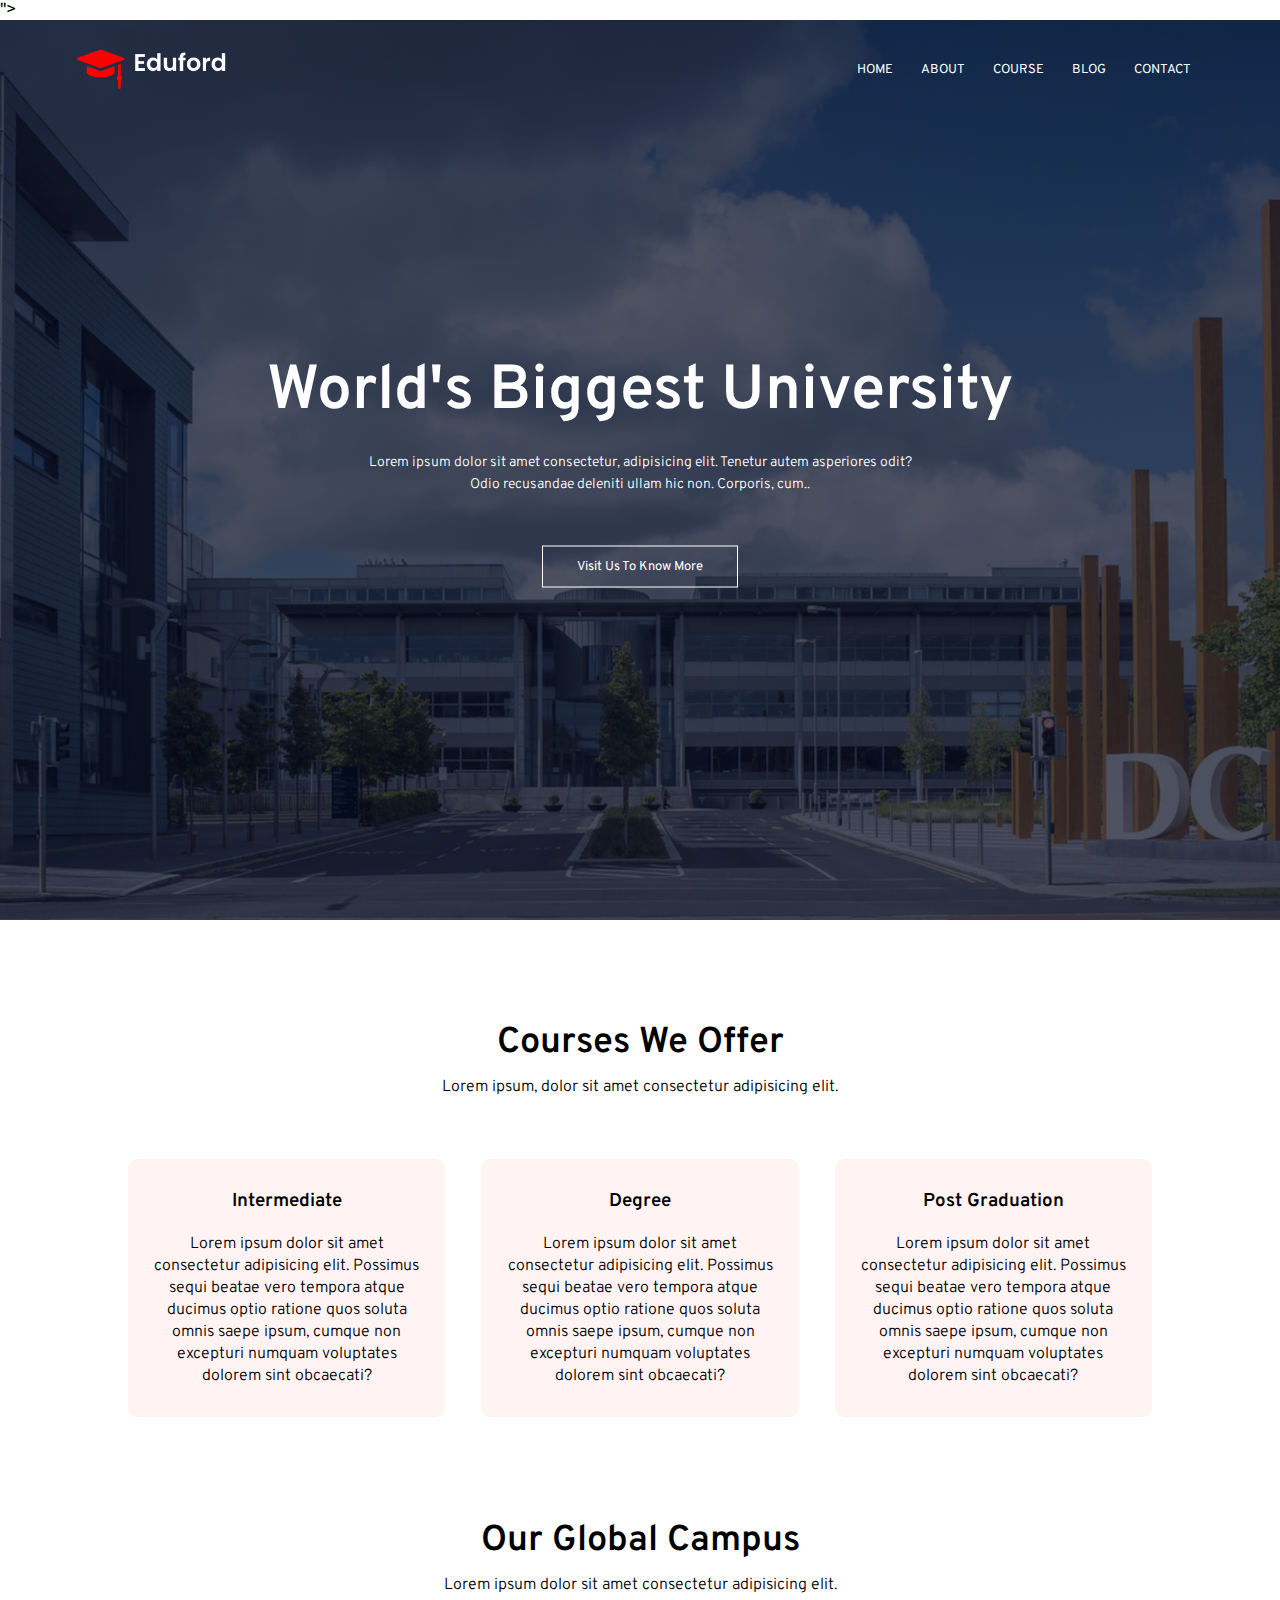
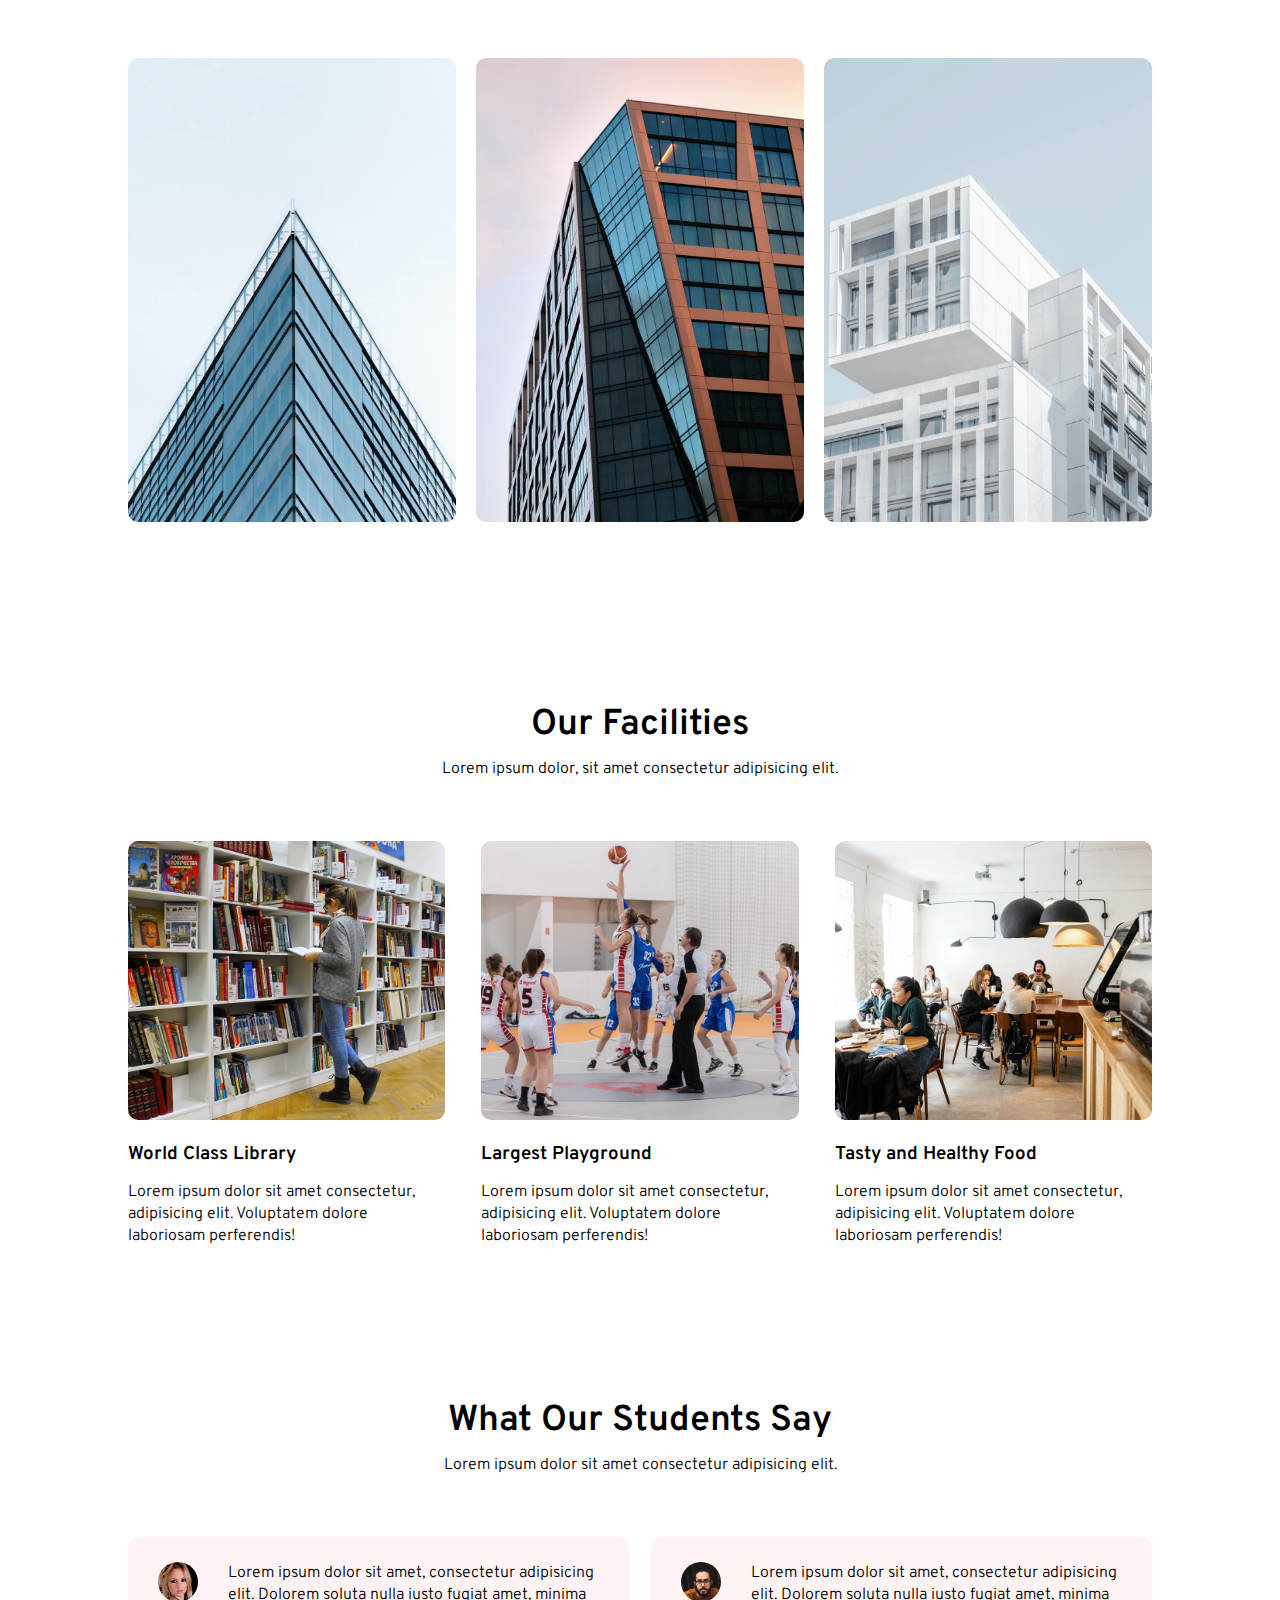
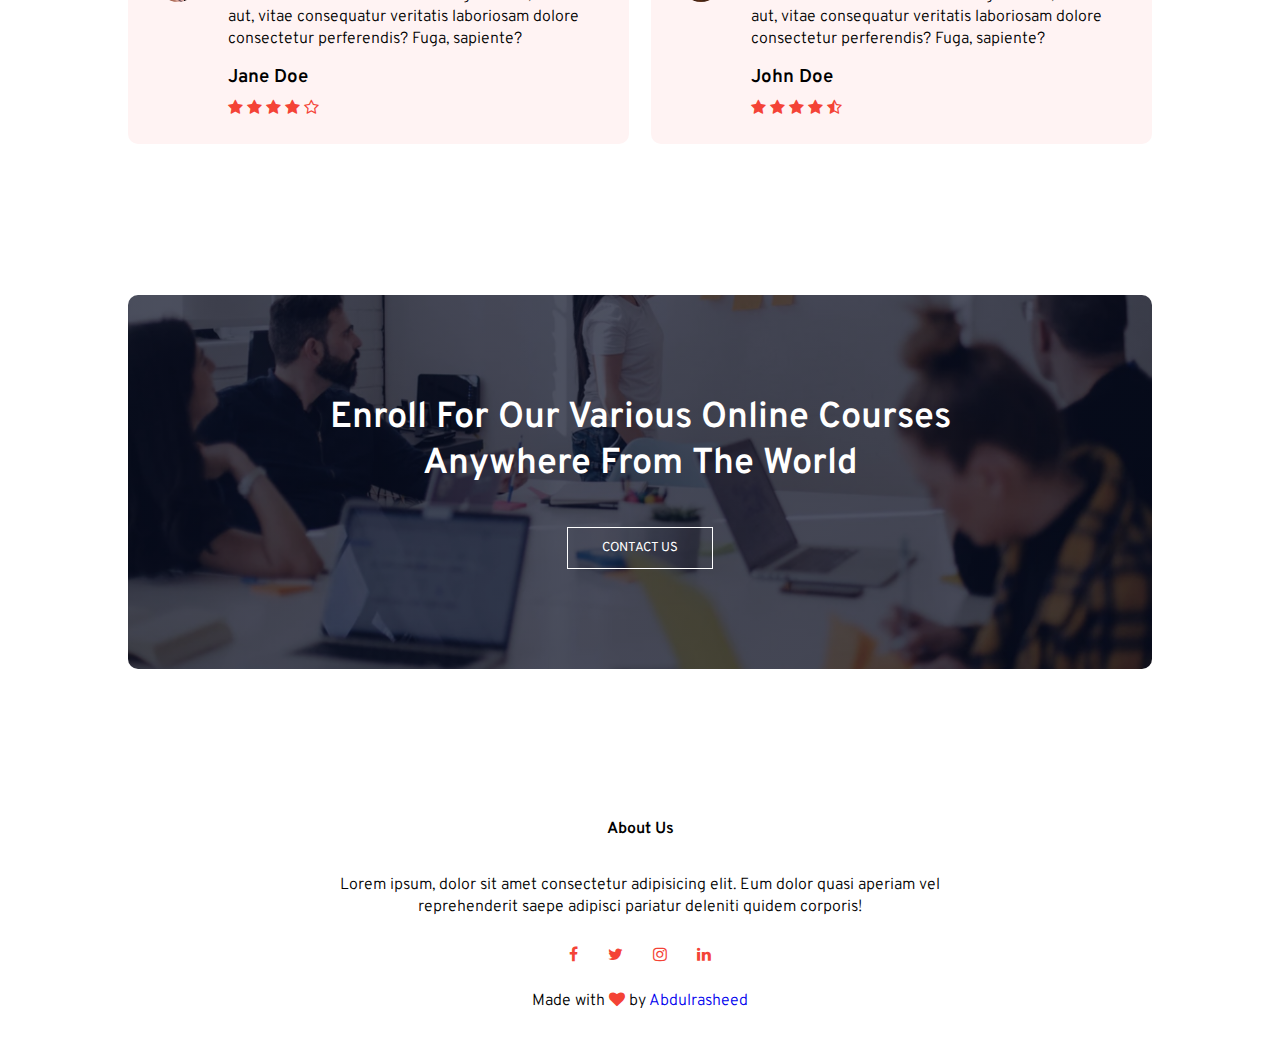
==== index.html @ 33a4ab4e "First Commit" ====
<!DOCTYPE html>
<html lang="en">
<head>
    <meta charset="UTF-8">
    <meta http-equiv="X-UA-Compatible" content="IE=edge">
    <meta name="viewport" content="width=device-width, initial-scale=1.0">
    <title>World's Best University</title>
    <link rel="stylesheet" href="./style.css">
    <link rel="preconnect" href="https://fonts.googleapis.com">
    <link rel="preconnect" href="https://fonts.gstatic.com" crossorigin>
    <link href="https://fonts.googleapis.com/css2?family=Istok+Web:wght@400;700&family=Overpass:ital,wght@0,100;0,200;0,300;0,400;0,700;1,200&display=swap" rel="stylesheet">

<link rel="stylesheet" href="https://cdnjs.cloudflare.com/ajax/libs/font-awesome/4.7.0/css/font-awesome.min.css">">
</head>
<body>
    <section class="header">
        <nav>
            <a href="index.html"><img src="./eduford_img/logo.png" alt=""></a>
            <div class="nav-links" id="navLinks">
                <i class="fa fa-times" onclick="hideMenu()"></i>
                <ul>
        
                    <li><a href="">HOME</a></li>
                    <li><a href="./about.html">ABOUT</a></li>
                    <li><a href="./course.html">COURSE</a></li>
                    <li><a href="./blog.html">BLOG</a></li>
                    <li><a href="./contact.html">CONTACT</a></li>
                </ul>
            </div>
            <i class="fa fa-bars" onclick="showMenu()"></i>
        </nav>


    <div class="text-box">
        <h1>World's Biggest University</h1>
        <p>Lorem ipsum dolor sit amet consectetur, adipisicing elit. Tenetur autem asperiores odit? <br> Odio recusandae deleniti ullam hic non. Corporis, cum..</p>
        <a href="" class="hero-btn">Visit Us To Know More</a>
    </div>
    </section>

<section class="course">
    <h1>Courses We Offer</h1>
    <p>Lorem ipsum, dolor sit amet consectetur adipisicing elit.</p>
    <div class="row">
<div class="course-col">
    <h3>Intermediate</h3>
    <p>Lorem ipsum dolor sit amet consectetur adipisicing elit. Possimus sequi beatae vero tempora atque ducimus optio ratione quos soluta omnis saepe ipsum, cumque non excepturi numquam voluptates dolorem sint obcaecati?</p>
</div>
<div class="course-col">
    <h3>Degree</h3>
    <p>Lorem ipsum dolor sit amet consectetur adipisicing elit. Possimus sequi beatae vero tempora atque ducimus optio ratione quos soluta omnis saepe ipsum, cumque non excepturi numquam voluptates dolorem sint obcaecati?</p>
</div>
<div class="course-col">
    <h3>Post Graduation</h3>
    <p>Lorem ipsum dolor sit amet consectetur adipisicing elit. Possimus sequi beatae vero tempora atque ducimus optio ratione quos soluta omnis saepe ipsum, cumque non excepturi numquam voluptates dolorem sint obcaecati?</p>
</div>


    </div>
</section>
<section class="campus">
    <h1>Our Global Campus</h1>
    <p>Lorem ipsum dolor sit amet consectetur adipisicing elit.</p>

    <div class="row">
        <div class="campus-col">
            <img src="./eduford_img/london.png" alt="">
            <div class="layer">
                <h3>LONDON</h3>
            </div>
        </div>
        <div class="campus-col">
            <img src="./eduford_img/newyork.png" alt="">
            <div class="layer">
                <h3>NEY YORK</h3>
            </div>
        </div>
        <div class="campus-col">
            <img src="./eduford_img/washington.png" alt="">
            <div class="layer">
                <h3>WASHINGTON</h3>
            </div>
        </div>
    </div>
</section>

<section class="facilities">
    <h1>Our Facilities</h1>
    <p>Lorem ipsum dolor, sit amet consectetur adipisicing elit.</p>
<div class="row">
    <div class="facilities-col">
        <img src="./eduford_img/library.png" alt="">
        <h3>World Class Library</h3>
        <p>Lorem ipsum dolor sit amet consectetur, adipisicing elit. Voluptatem dolore laboriosam perferendis!</p>
    </div>
    <div class="facilities-col">
        <img src="./eduford_img/basketball.png" alt="">
        <h3>Largest Playground</h3>
        <p>Lorem ipsum dolor sit amet consectetur, adipisicing elit. Voluptatem dolore laboriosam perferendis!</p>
    </div>
    <div class="facilities-col">
        <img src="./eduford_img/cafeteria.png" alt="">
        <h3>Tasty and Healthy Food</h3>
        <p>Lorem ipsum dolor sit amet consectetur, adipisicing elit. Voluptatem dolore laboriosam perferendis!</p>
    </div>
</div>

</section>


<section class="testimonials">
    <h1>What Our Students Say</h1>
    <p>Lorem ipsum dolor sit amet consectetur adipisicing elit.</p>
    <div class="row">
        <div class="testimonial-col">
            <img src="./eduford_img/user1.jpg" alt="">
            <div>
                <p>Lorem ipsum dolor sit amet, consectetur adipisicing elit. Dolorem soluta nulla iusto fugiat amet, minima aut, vitae consequatur veritatis laboriosam dolore consectetur perferendis? Fuga, sapiente?</p>
                <h3>Jane Doe</h3>
                <i class="fa fa-star"></i>
                <i class="fa fa-star"></i>
                <i class="fa fa-star"></i>
                <i class="fa fa-star"></i>
                <i class="fa fa-star-o"></i>
            </div>   
        </div>

        <div class="testimonial-col">
            <img src="./eduford_img/user2.jpg" alt="">
            <div>
                <p>Lorem ipsum dolor sit amet, consectetur adipisicing elit. Dolorem soluta nulla iusto fugiat amet, minima aut, vitae consequatur veritatis laboriosam dolore consectetur perferendis? Fuga, sapiente?</p>
                <h3>John Doe</h3>
                <i class="fa fa-star"></i>
                <i class="fa fa-star"></i>
                <i class="fa fa-star"></i>
                <i class="fa fa-star"></i>
                <i class="fa fa-star-half-o"></i>
            </div>  
        </div>
       
</section>

<section class="cta">
    <h1>Enroll For Our Various Online Courses <br> Anywhere From The World</h1>
    <a href="" class="hero-btn">CONTACT US</a>
</section>
 <section class="footer">
<h4>About Us</h4>
<p>Lorem ipsum, dolor sit amet consectetur adipisicing elit. Eum dolor quasi aperiam vel <br> reprehenderit saepe  adipisci pariatur deleniti quidem corporis!</p>
<div class="icons">
    <i class="fa fa-facebook"></i>
    <i class="fa fa-twitter"></i>
    <i class="fa fa-instagram"></i>
    <i class="fa fa-linkedin"></i>
</div>
<p>Made with <i class="fa fa-heart"></i> by <a href="https://abdulrasheedhngi8.netlify.app/" class="my-portfolio" target="_blank">Abdulrasheed</a></p>
 </section>

    <script>

        let navLinks = document.getElementById("navLinks")

        function showMenu(){
            navLinks.style.right = "0"
        }

        function hideMenu(){
            navLinks.style.right = "-200px"
        }
    </script>
</body>
</html>
---- style.css ----
* {
  margin: 0;
  padding: 0;
  font-family: "Istok Web", sans-serif;
  font-family: "Overpass", sans-serif;
  max-width: 100%;
}

.header {
  min-height: 100vh;
  width: 100%;
  background-image: linear-gradient(rgba(4, 9, 30, 0.7), rgba(4, 9, 30, 0.7)),
    url(./eduford_img/banner.png);
  background-position: center;
  background-size: cover;
  position: relative;
}
nav {
  display: flex;
  padding: 2% 6%;
  justify-content: space-between;
  align-items: center;
}
nav img {
  width: 150px;
}
.nav-links {
  flex: 1;
  text-align: right;
}
.nav-links ul li {
  list-style: none;
  display: inline-block;
  padding: 8px 12px;
  position: relative;
}
.nav-links ul li a {
  color: #fff;
  text-decoration: none;
  font-size: 13px;
}
.nav-links ul li::after {
  content: "";
  width: 0%;
  height: 2px;
  background: #f44336;
  display: block;
  margin: auto;
  transition: 0.5s;
}
.nav-links ul li:hover::after {
  width: 100%;
}
.text-box {
  width: 90%;
  color: #fff;
  position: absolute;
  top: 50%;
  left: 50%;
  transform: translate(-50%, -50%);
  text-align: center;
}
.text-box h1 {
  font-size: 62px;
}
.text-box p {
  margin: 10px 0 40px;
  font-size: 14px;
  color: #fff;
}
.hero-btn {
  display: inline-block;
  text-decoration: none;
  color: #fff;
  border: 1px solid #fff;
  padding: 12px 34px;
  font-size: 13px;
  background: transparent;
  position: relative;
  cursor: pointer;
}
.hero-btn:hover {
  border: 1px solid #f44336;
  background: #f44336;
  transition: 1s;
}
nav .fa {
  display: none;
}
@media (max-width: 700px) {
  .text-box h1 {
    font-size: 20px;
  }
  .nav-links ul li {
    display: block;
  }
  .nav-links {
    position: fixed;
    background: #f44336;
    height: 100vh;
    width: 40%;
    top: 0;
    right: -200px;
    text-align: left;
    z-index: 2;
    transition: 1s;
  }
  nav .fa {
    display: block;
    color: #fff;
    margin: 10px;
    font-size: 22px;
    cursor: pointer;
  }
  .nav-links ul {
    padding: 30px;
  }
  .row {
    flex-direction: column;
  }
  .testimonial-col img {
    margin-left: 0px;
    margin-right: 15px;
  }
  .cta h1 {
    font-size: 24px;
  }
  .sub-header h1 {
    font-size: 24px;
  }
}

/*-----Course-----*/

.course {
  width: 80%;
  margin: auto;
  text-align: center;
  padding-top: 100px;
}
h1 {
  font-size: 36px;
  font-weight: 600;
}
p {
  font-size: #777;
  font-weight: 300;
  line-height: 22px;
  padding: 10px;
}
.row {
  margin-top: 5%;
  display: flex;
  justify-content: space-between;
}
.course-col {
  flex-basis: 31%;
  background: #fff3f3;
  border-radius: 10px;
  margin-bottom: 5%;
  padding: 20px 12px;
  box-sizing: border-box;
  transition: 00.5s;
}
h3 {
  text-align: center;
  font-weight: 600;
  margin: 10px 0;
}
.course-col:hover {
  box-shadow: 0 0 20px 0px rgba(0, 0, 0, 0.2);
}
/*-----Campus-----*/

.campus {
  width: 80%;
  margin: auto;
  text-align: center;
  padding: 50px;
}
.campus-col {
  flex-basis: 32%;
  border-radius: 10px;
  margin-bottom: 30px;
  position: relative;
  overflow: hidden;
}
.campus-col img {
  width: 100%;
  display: block;
}
.layer {
  background: transparent;
  height: 100%;
  width: 100%;
  position: absolute;
  top: 0;
  left: 0;
  transition: 00.5s;
}
.layer:hover {
  background: rgba(226, 0, 0, 0.7);
}
.layer h3 {
  width: 100%;
  font-weight: 500;
  color: #fff;
  font-size: 26px;
  bottom: 0;
  left: 50%;
  transform: translateX(-50%);
  position: absolute;
  opacity: 0;
  transition: 0.5s;
}
.layer:hover h3 {
  bottom: 49%;
  opacity: 1;
}
/*-----Facilities-----*/

.facilities {
  width: 80%;
  margin: auto;
  text-align: center;
  padding-top: 100px;
}
.facilities-col {
  flex-basis: 31%;
  border-radius: 10px;
  margin-bottom: 5%;
  text-align: left;
}
.facilities-col img {
  width: 100%;
  border-radius: 10px;
}
.facilities-col p {
  padding: 0%;
}
.facilities-col h3 {
  margin-top: 16px;
  margin-bottom: 15px;
  text-align: left;
}
/*-----Testimonials-----*/
.testimonials {
  width: 80%;
  margin: auto;
  padding-top: 100px;
  text-align: center;
}
.testimonial-col {
  flex-basis: 44%;
  border-radius: 10px;
  margin-bottom: 5%;
  text-align: left;
  background: #fff3f3;
  padding: 25px;
  cursor: pointer;
  display: flex;
}
.testimonial-col img {
  height: 40px;
  margin-left: 5px;
  margin-right: 30px;
  border-radius: 50%;
}
.testimonial-col p {
  padding: 0;
}
.testimonial-col h3 {
  margin-top: 15px;
  text-align: left;
}
.testimonial-col .fa {
  color: #f44336;
}
/*-----Call to Action-----*/
.cta {
  margin: 100px auto;
  width: 80%;
  background-image: linear-gradient(rgba(4, 9, 30, 0.7), rgba(4, 9, 30, 0.7)),
    url(./eduford_img/banner2.jpg);
  background-position: center;
  background-size: cover;
  border-radius: 10px;
  text-align: center;
  padding: 100px 0;
}
.cta h1 {
  color: #fff;
  margin-bottom: 40px;
  padding: 0;
}
/*-----Footer-----*/
.footer {
  width: 100%;
  text-align: center;
  padding: 30px 0;
}
.footer h4 {
  margin-bottom: 25px;
  margin-top: 20px;
  font-weight: 600;
}
.icons .fa {
  color: #f44336;
  margin: 0 13px;
  cursor: pointer;
  padding: 18px 0;
}
.fa-heart {
  color: #f44336;
}
.my-portfolio {
  text-decoration: none;
}

.sub-header {
  height: 50vh;
  width: 100%;
  background-image: linear-gradient(rgba(4, 9, 30, 0.7), rgba(4, 9, 30, 0.7)),
    url(./eduford_img/background.jpg);

  background-position: center;
  background-size: cover;
  text-align: center;
  color: #fff;
}

.sub-header h1 {
  margin-top: 50px;
}

.about-us {
  width: 80%;
  margin: auto;
  padding-top: 80px;
  padding-bottom: 50px;
}
.about-col {
  flex-basis: 48%;
  padding: 30px 2px;
}
.about-col img {
  width: 100%;
}
.about-col h1 {
  padding-top: 0;
}
.about-col p {
  padding: 15px 0 25px;
}
.red-btn {
  border: 1px solid #f44336;
  background: transparent;
  color: #f44336;
}
.red-btn:hover {
  color: #fff;
}
/*-----Blog-----*/

.blog-content {
  width: 80%;
  margin: auto;
  padding: 60px 0;
}
.blog-left {
  flex-basis: 65%;
}
.blog-left img {
  width: 100%;
}

.blog-left h2 {
  color: #222;
  font-weight: 600;
  margin: 30px 0;
}
.blog-left p {
  color: #999;
  padding: 0;
}
.blog-right {
  flex-basis: 32%;
}
.blog-right h3 {
  background: #f44336;
  color: #fff;
  padding: 7px 0;
  font-size: 16px;
  margin-bottom: 20px;
}
.blog-right div {
  display: flex;
  align-items: center;
  justify-content: space-between;
  color: #555;
  padding: 8px;
  box-sizing: border-box;
}
.comment-box {
  border: 1px solid #ccc;
  margin: 50px 0;
  padding: 10px 20px;
}
.comment-box h3 {
  text-align: left;
}
.comment-form input,
.comment-form textarea {
  width: 100%;
  padding: 10px;
  margin: 15px 0;
  box-sizing: border-box;
  border: none;
  outline: none;
  background: #f0f0f0;
}
.comment-form button {
  margin: 10px 0;
}
/*-----Contact Us-----*/

.location {
  width: 80%;
  margin: auto;
  padding: 80px 0;
}
.location iframe {
  width: 100%;
}
.contact-us {
  width: 80%;
  margin: auto;
}
.contact-col {
  flex-basis: 48%;
  margin-bottom: 30px;
}
.contact-col div {
  display: flex;
  align-items: center;
  margin-bottom: 40px;
}
.contact-col .fa {
  font-size: 28px;
  color: #f44336;
  margin: 10px;
  margin-right: 30px;
}
.contact-col div p {
  padding: 0;
}
.contact-col div h5 {
  font-size: 26px;
  margin-bottom: 5px;
  color: #555;
  font-weight: 400;
}
.contact-col input,
.contact-col textarea {
  width: 100%;
  padding: 15px;
  margin-bottom: 17px;
  outline: none;
  border: 1px solid #ccc;
  box-sizing: border-box;
}
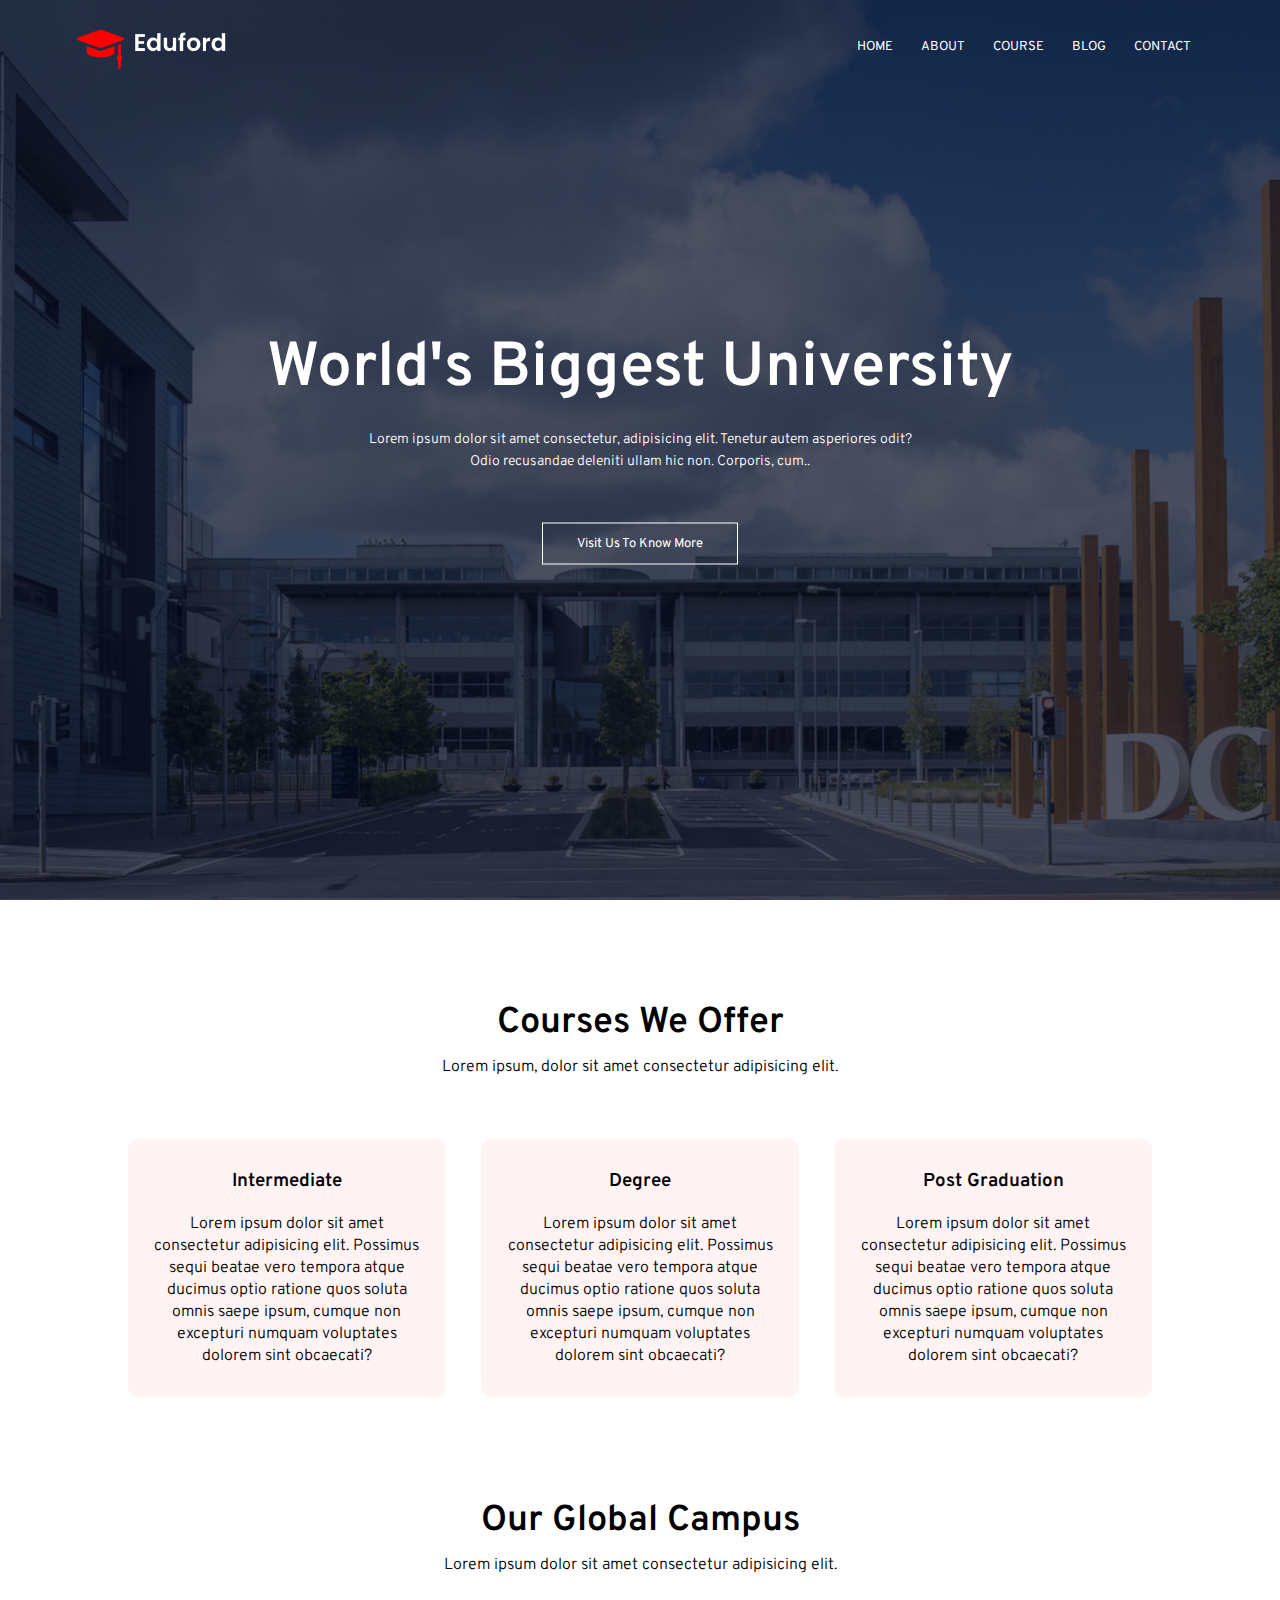
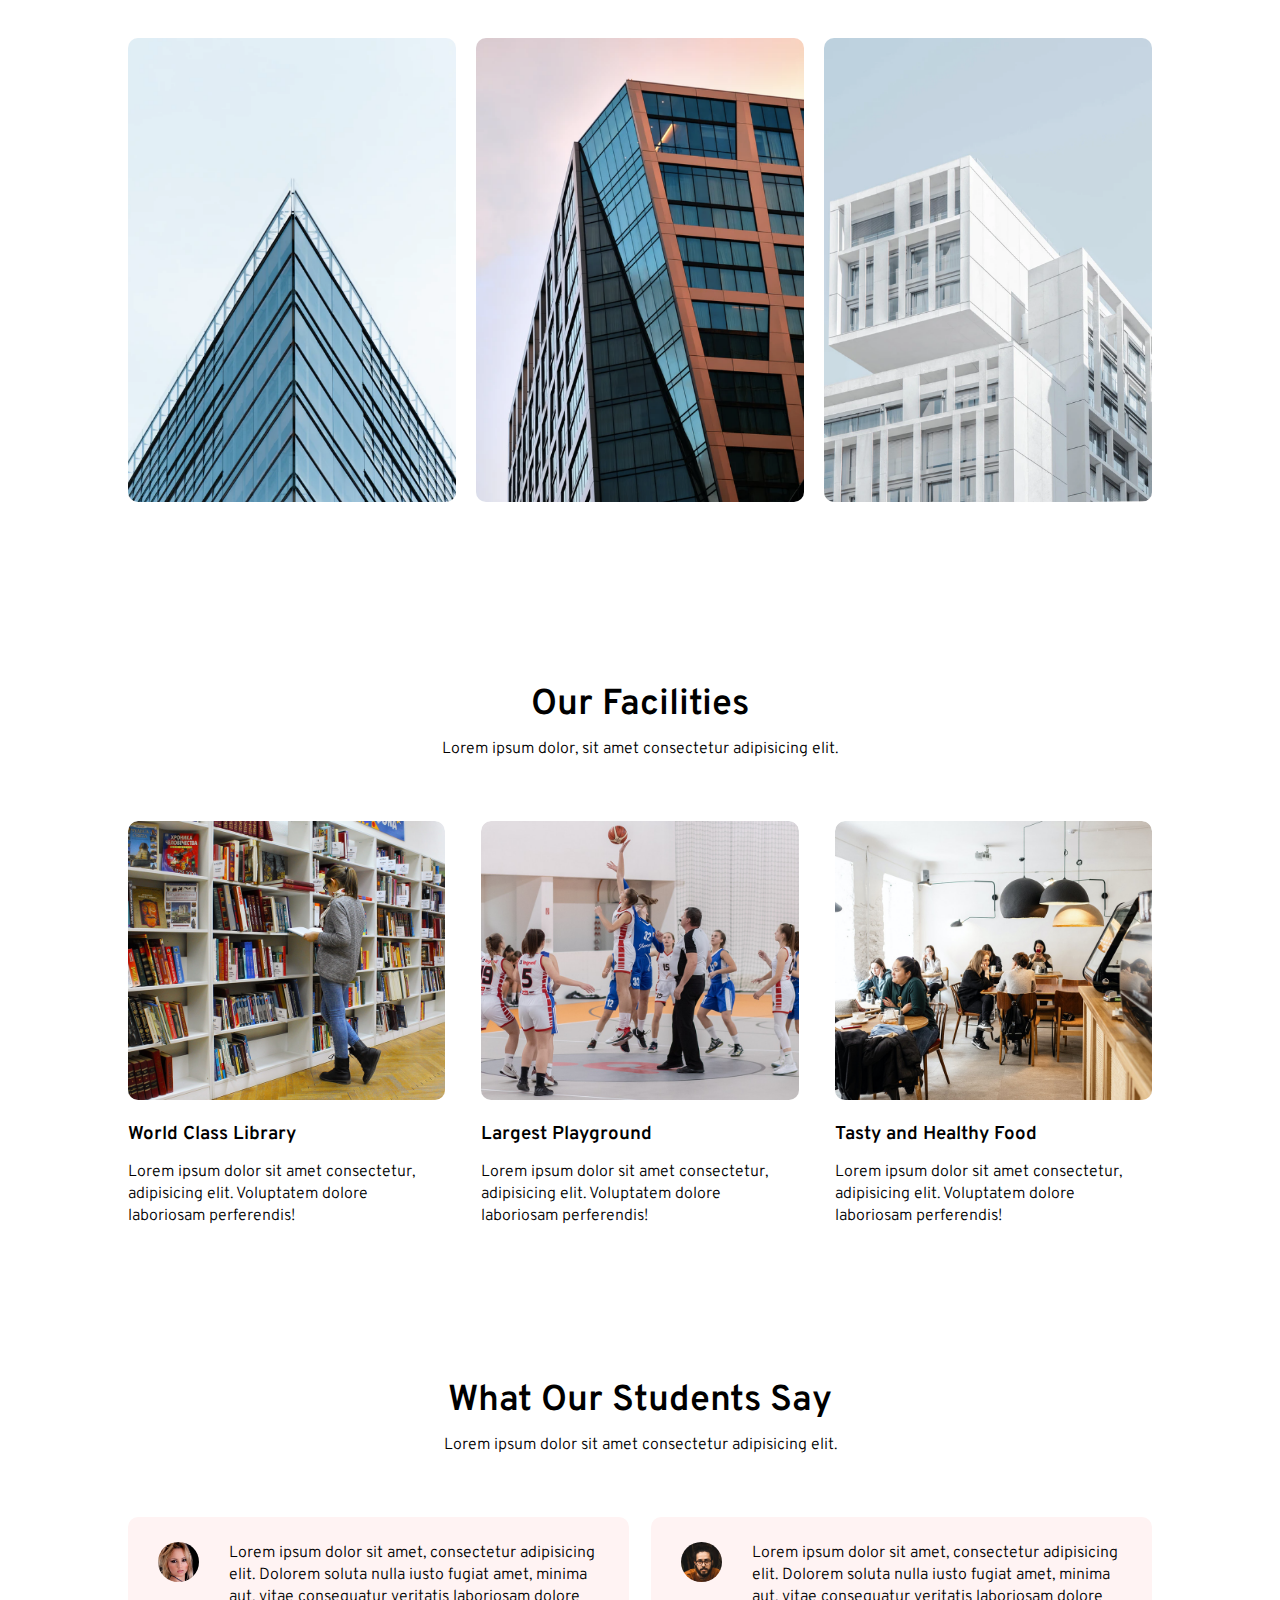
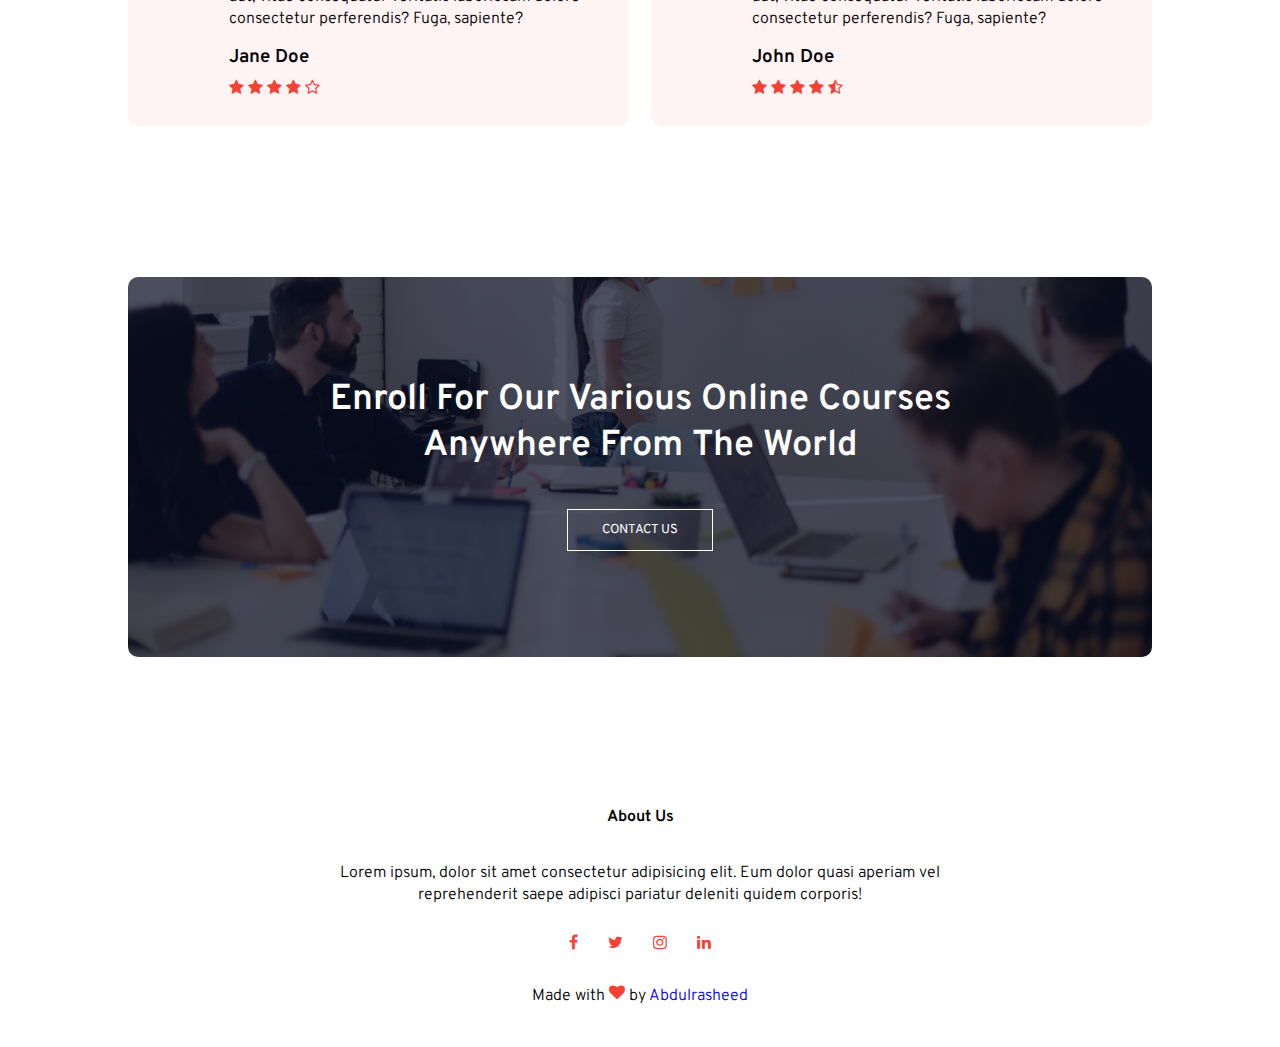
==== commit 459789b7: "Second Commit" ====
--- a/index.html
+++ b/index.html
@@ -10,7 +10,7 @@
     <link rel="preconnect" href="https://fonts.gstatic.com" crossorigin>
     <link href="https://fonts.googleapis.com/css2?family=Istok+Web:wght@400;700&family=Overpass:ital,wght@0,100;0,200;0,300;0,400;0,700;1,200&display=swap" rel="stylesheet">
 
-<link rel="stylesheet" href="https://cdnjs.cloudflare.com/ajax/libs/font-awesome/4.7.0/css/font-awesome.min.css">">
+<link rel="stylesheet" href="https://cdnjs.cloudflare.com/ajax/libs/font-awesome/4.7.0/css/font-awesome.min.css">
 </head>
 <body>
     <section class="header">
@@ -165,7 +165,7 @@
         }
 
         function hideMenu(){
-            navLinks.style.right = "-200px"
+            navLinks.style.right = "-300px"
         }
     </script>
 </body>
--- a/style.css
+++ b/style.css
@@ -4,6 +4,7 @@
   font-family: "Istok Web", sans-serif;
   font-family: "Overpass", sans-serif;
   max-width: 100%;
+  overflow-x: hidden;
 }
 
 .header {
@@ -98,12 +99,12 @@
     position: fixed;
     background: #f44336;
     height: 100vh;
-    width: 40%;
+    width: 50%;
     top: 0;
-    right: -200px;
+    right: -350px;
     text-align: left;
     z-index: 2;
-    transition: 1s;
+    transition: ease-in-out 1s;
   }
   nav .fa {
     display: block;
@@ -121,6 +122,7 @@
   .testimonial-col img {
     margin-left: 0px;
     margin-right: 15px;
+    width: 200px;
   }
   .cta h1 {
     font-size: 24px;
@@ -265,6 +267,7 @@
   margin-left: 5px;
   margin-right: 30px;
   border-radius: 50%;
+  width: 150px;
 }
 .testimonial-col p {
   padding: 0;
